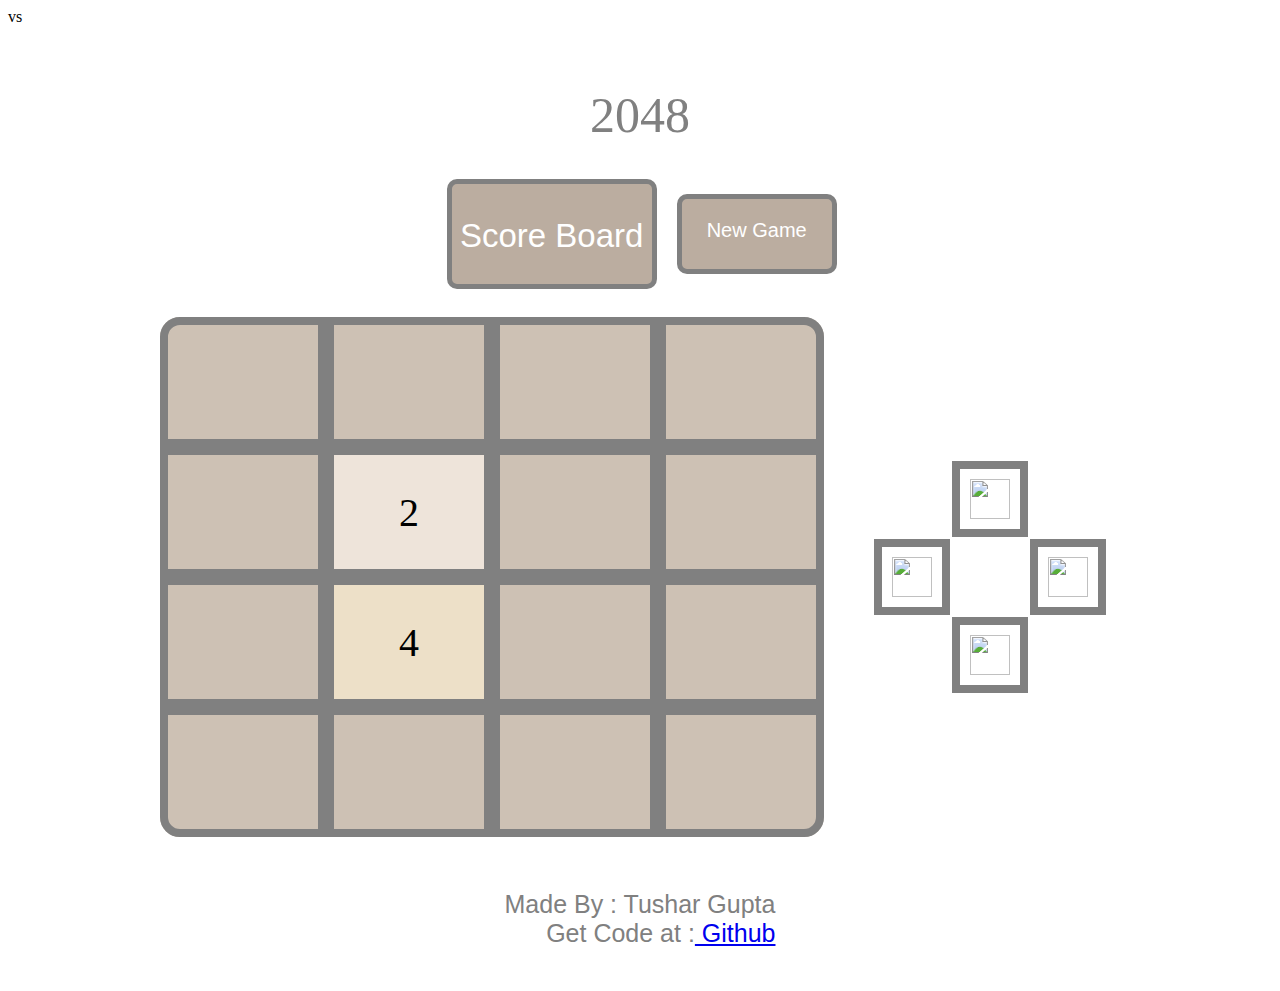
==== index.html @ c27e6773 "fix formatting and add show-game-over box" ====
vs
<html>

<head>
    <link rel="stylesheet" type="text/css" href="style.css">
    <script type="text/javascript" src="static/script.js"></script>
</head>

<body background="static/background.png">

    <div style="text-align: -webkit-center;  ">
        <p style="font-size: 50px;color: grey ; padding: 10px ; ; margin-bottom: 15px">
            2048
        </p>
        <div style="display: inline-flex; align-items: center; margin-right: 100px">
            <div id="show-game-over">
                <p style="font-size: 20px; text-align: center; color: white; cursor: pointer; font-family: sans-serif;">
                    Game Over
                </p>
            </div>
            <div id="back">
                <p id="score" style="font-size: 33px; text-align: center; color: white; font-family: sans-serif;">
                    Score Board
                </p>
            </div>
            <div id="back2">
                <p id="reload" style="font-size: 20px; text-align: center; color: white; cursor: pointer; font-family: sans-serif;">
                    New Game
                </p>
            </div>
        </div>
    </div>
    <div style="display: flex; align-items: center; /* margin-left: 307px; */ justify-content: center;">
        <div style="padding: 18px;">
            <table id="table" cellspacing="0">
                <tr>
                    <td style="border-top-left-radius: 20px"> </td>
                    <td> </td>
                    <td> </td>
                    <td style="border-top-right-radius: 20px"> </td>
                </tr>

                <tr>
                    <td> </td>
                    <td> </td>
                    <td> </td>
                    <td> </td>
                </tr>

                <tr>
                    <td> </td>
                    <td> </td>
                    <td> </td>
                    <td> </td>
                </tr>

                <tr>
                    <td style="border-bottom-left-radius: 20px"> </td>
                    <td> </td>
                    <td> </td>
                    <td style="border-bottom-right-radius: 20px"> </td>
                </tr>

            </table>
        </div>
        <div style="padding: 30px;">
            <table id="keys">
                <tr>
                    <td> </td>
                    <td id="up" class="k">
                        <img style="width: 40px; height: 40px;" src="static/uparrow.png">
                    </td>
                    <td></td>
                </tr>
                <tr>
                    <td id="left" class="k">
                        <img style="width: 40px; height: 40px;" src="static/leftarrow.png">
                    </td>
                    <td></td>
                    <td id="right" class="k">
                        <img style="width: 40px; height: 40px;" src="static/rightarrow.png">
                    </td>
                </tr>
                <tr>
                    <td></td>
                    <td id="down" class="k">
                        <img style="width: 40px; height: 40px;" src="static/downarrow.png">
                    </td>
                    <td></td>
                </tr>
            </table>
        </div>
    </div>
    <div style="display: flex ; justify-content: center;">
        <p style="font-size: 25px; text-align: end; color: gray; font-family: sans-serif; padding: 10px;">
            Made By : Tushar Gupta <br>
            Get Code at :<a href="https://www.github.com/TUSHARZ/2048"> Github </a>
        </p>
    </div>
</body>
</html>
---- style.css ----
#table td {
  height: 130px;
  width: 130px;
  font-size: 40px;
  text-align: center;
  padding: 10px;
  border: 8px solid grey;
}

#table tr {
  margin: 0px;
  padding: 10px;
  font-size: 40px;
  text-align: center;
  border: 8px solid grey;
}

#table {
  border-radius: 20px;
  font: 20px;
  background: #CDC1B4;
}

#first {
  border-top-left-radius: 10px;
}

#back {
  width: 200px;
  height: 100px;
  margin: 10;
  text-align: center;
  border-radius: 10px;
  border: 5px solid grey;
  background: #BBADA0
}

#back2 {
  width: 150px;
  height: 70px;
  margin: 10;
  text-align: center;
  border-radius: 10px;
  border: 5px solid grey;
  background: #BBADA0
}

#keys .k {
  height: 50px;
  font-size: 30px;
  text-align: center;
  padding: 10px;
  border: 8px solid grey;
}
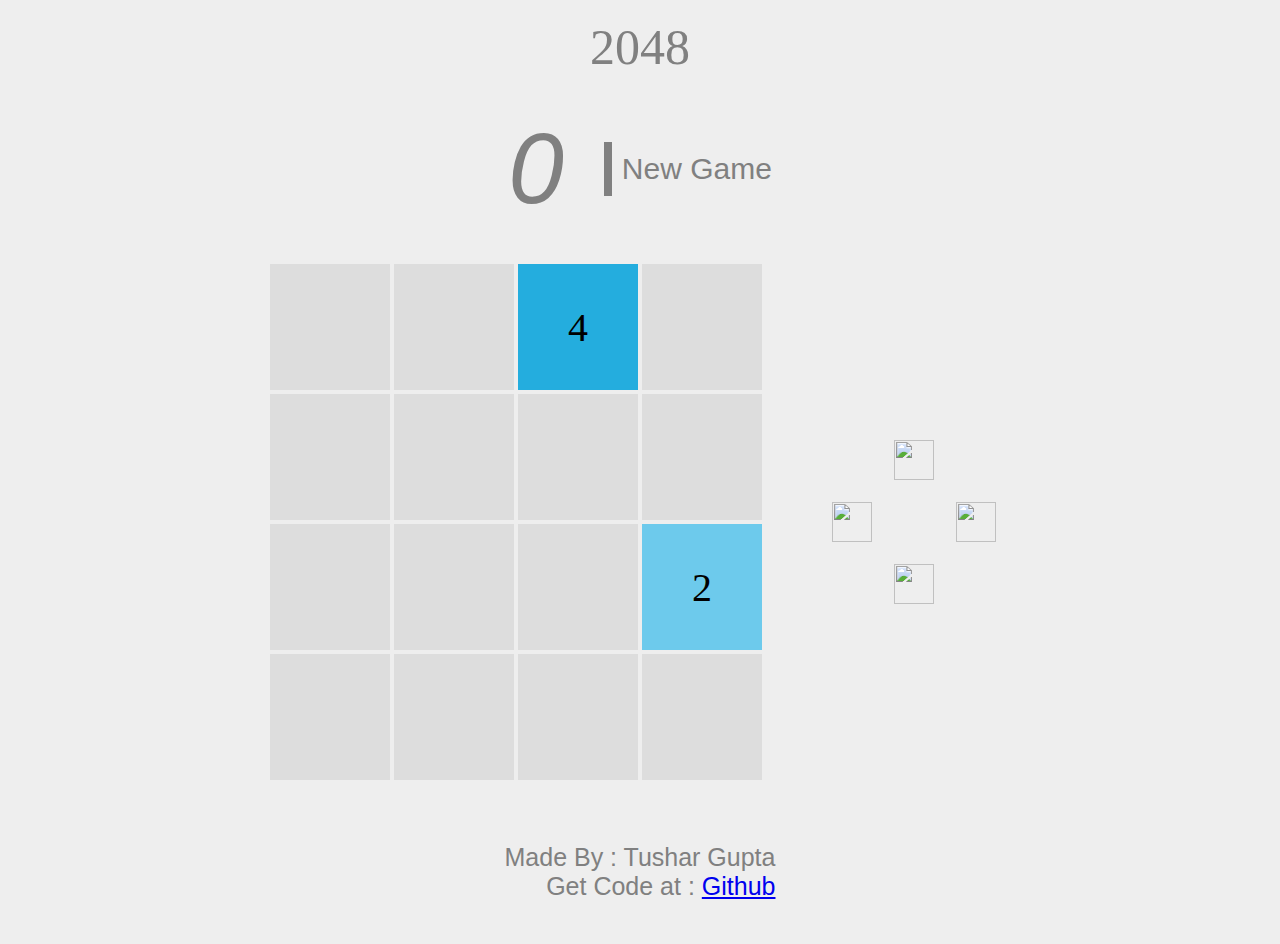
==== commit e7230362: "UI Improvement" ====
--- a/index.html
+++ b/index.html
@@ -1,101 +1,133 @@
-vs
 <html>
 
 <head>
-    <link rel="stylesheet" type="text/css" href="style.css">
-    <script type="text/javascript" src="static/script.js"></script>
+	<link rel="stylesheet" type="text/css" href="style.css">
+	<script type="text/javascript" src="static/script.js"></script>
+
 </head>
 
-<body background="static/background.png">
+<body>
 
-    <div style="text-align: -webkit-center;  ">
-        <p style="font-size: 50px;color: grey ; padding: 10px ; ; margin-bottom: 15px">
-            2048
-        </p>
-        <div style="display: inline-flex; align-items: center; margin-right: 100px">
-            <div id="show-game-over">
-                <p style="font-size: 20px; text-align: center; color: white; cursor: pointer; font-family: sans-serif;">
-                    Game Over
-                </p>
-            </div>
-            <div id="back">
-                <p id="score" style="font-size: 33px; text-align: center; color: white; font-family: sans-serif;">
-                    Score Board
-                </p>
-            </div>
-            <div id="back2">
-                <p id="reload" style="font-size: 20px; text-align: center; color: white; cursor: pointer; font-family: sans-serif;">
-                    New Game
-                </p>
-            </div>
-        </div>
-    </div>
-    <div style="display: flex; align-items: center; /* margin-left: 307px; */ justify-content: center;">
-        <div style="padding: 18px;">
-            <table id="table" cellspacing="0">
-                <tr>
-                    <td style="border-top-left-radius: 20px"> </td>
-                    <td> </td>
-                    <td> </td>
-                    <td style="border-top-right-radius: 20px"> </td>
-                </tr>
+	<div style="text-align: -webkit-center;  ">
+		<p style="font-size: 50px;color: grey ; padding: 10px ; ; margin-bottom: 15px">
 
-                <tr>
-                    <td> </td>
-                    <td> </td>
-                    <td> </td>
-                    <td> </td>
-                </tr>
+			2048
 
-                <tr>
-                    <td> </td>
-                    <td> </td>
-                    <td> </td>
-                    <td> </td>
-                </tr>
 
-                <tr>
-                    <td style="border-bottom-left-radius: 20px"> </td>
-                    <td> </td>
-                    <td> </td>
-                    <td style="border-bottom-right-radius: 20px"> </td>
-                </tr>
+		</p>
 
-            </table>
-        </div>
-        <div style="padding: 30px;">
-            <table id="keys">
-                <tr>
-                    <td> </td>
-                    <td id="up" class="k">
-                        <img style="width: 40px; height: 40px;" src="static/uparrow.png">
-                    </td>
-                    <td></td>
-                </tr>
-                <tr>
-                    <td id="left" class="k">
-                        <img style="width: 40px; height: 40px;" src="static/leftarrow.png">
-                    </td>
-                    <td></td>
-                    <td id="right" class="k">
-                        <img style="width: 40px; height: 40px;" src="static/rightarrow.png">
-                    </td>
-                </tr>
-                <tr>
-                    <td></td>
-                    <td id="down" class="k">
-                        <img style="width: 40px; height: 40px;" src="static/downarrow.png">
-                    </td>
-                    <td></td>
-                </tr>
-            </table>
-        </div>
-    </div>
-    <div style="display: flex ; justify-content: center;">
-        <p style="font-size: 25px; text-align: end; color: gray; font-family: sans-serif; padding: 10px;">
-            Made By : Tushar Gupta <br>
-            Get Code at :<a href="https://www.github.com/TUSHARZ/2048"> Github </a>
-        </p>
-    </div>
+		<div id="container">
+			<div id="score">
+			</div>
+
+			<div id="reload">
+				New Game
+			</div>
+		</div>
+		<br />
+
+		</div>
+	</div>
+	<div style="    display: flex;
+    align-items: center;
+    /* margin-left: 307px; */
+    justify-content: center;">
+		<div style="    padding: 18px;">
+			<table id="table" cellspacing="0">
+				<tr>
+					<td> </td>
+					<td> </td>
+					<td> </td>
+					<td> </td>
+
+				</tr>
+
+				<tr>
+					<td> </td>
+					<td> </td>
+					<td> </td>
+					<td> </td>
+				</tr>
+
+				<tr>
+					<td> </td>
+					<td> </td>
+					<td> </td>
+					<td> </td>
+				</tr>
+
+
+
+				<tr>
+					<td> </td>
+					<td> </td>
+					<td> </td>
+					<td> </td>
+				</tr>
+
+
+
+
+
+			</table>
+
+		</div>
+
+		<div style="    padding: 30px;">
+			<table id="keys">
+				<tr>
+					<td> </td>
+					<td id="up" class="k"><img style="width: 40px;
+    height: 40px;" src="static/uparrow.png"> </td>
+					<td></td>
+
+
+				</tr>
+				<tr>
+					<td id="left" class="k"><img style="width: 40px;
+    height: 40px;" src="static/leftarrow.png"></td>
+					<td></td>
+					<td id="right" class="k"><img style="width: 40px;
+    height: 40px;" src="static/rightarrow.png"></td>
+
+
+				</tr>
+				<tr>
+					<td></td>
+					<td id="down" class="k"><img style="width: 40px;
+    height: 40px;" src="static/downarrow.png"></td>
+					<td></td>
+
+
+				</tr>
+
+
+
+
+
+
+			</table>
+
+		</div>
+
+	</div>
+	<div style="display: flex ; justify-content: center;">
+		<p style="font-size: 25px;
+
+    text-align: end;
+    color: grey;
+    font-family: sans-serif;
+    padding: 10px;"> Made By : Tushar Gupta<br>Get Code at : <a href="https://www.github.com/TUSHARZ/2048"> Github </a>
+		</p>
+
+
+
+
 </body>
-</html>+
+
+
+
+
+
+</html>
--- a/style.css
+++ b/style.css
@@ -1,54 +1,59 @@
+body {
+    background-color: #eeeeee;
+}
+
 #table td {
-  height: 130px;
-  width: 130px;
-  font-size: 40px;
-  text-align: center;
-  padding: 10px;
-  border: 8px solid grey;
+    height: 130px;
+    width: 100px;
+    font-size: 40px;
+    text-align: center;
+    padding: 10px;
+    border: 2px solid #eeeeee;
+
 }
 
 #table tr {
-  margin: 0px;
-  padding: 10px;
-  font-size: 40px;
-  text-align: center;
-  border: 8px solid grey;
+    margin: 0px;
+    padding: 10px;
+    font-size: 40px;
+    text-align: center;
+
 }
 
 #table {
-  border-radius: 20px;
-  font: 20px;
-  background: #CDC1B4;
-}
-
-#first {
-  border-top-left-radius: 10px;
-}
-
-#back {
-  width: 200px;
-  height: 100px;
-  margin: 10;
-  text-align: center;
-  border-radius: 10px;
-  border: 5px solid grey;
-  background: #BBADA0
-}
-
-#back2 {
-  width: 150px;
-  height: 70px;
-  margin: 10;
-  text-align: center;
-  border-radius: 10px;
-  border: 5px solid grey;
-  background: #BBADA0
+    background-color: #dddddd;
+    border: 8px solid #eeeeee;
 }
 
 #keys .k {
-  height: 50px;
-  font-size: 30px;
-  text-align: center;
-  padding: 10px;
-  border: 8px solid grey;
+    height: 50px;
+    font-size: 30px;
+    text-align: center;
+    padding: 10px;
 }
+
+#container {
+    display: inline-flex;
+    align-items: center;
+}
+
+#score {
+    font-size: 100px;
+    font-style: italic;
+    margin-right: 30px;
+}
+
+#reload {
+    text-align: justify;
+    padding-top: 30px;
+    font-size: 30px;
+    border:0px solid grey;
+    border-left-width:8px;
+    cursor: pointer;
+}
+
+#score, #reload {
+    color: grey;
+    padding:10px;
+    font-family: sans-serif;
+}
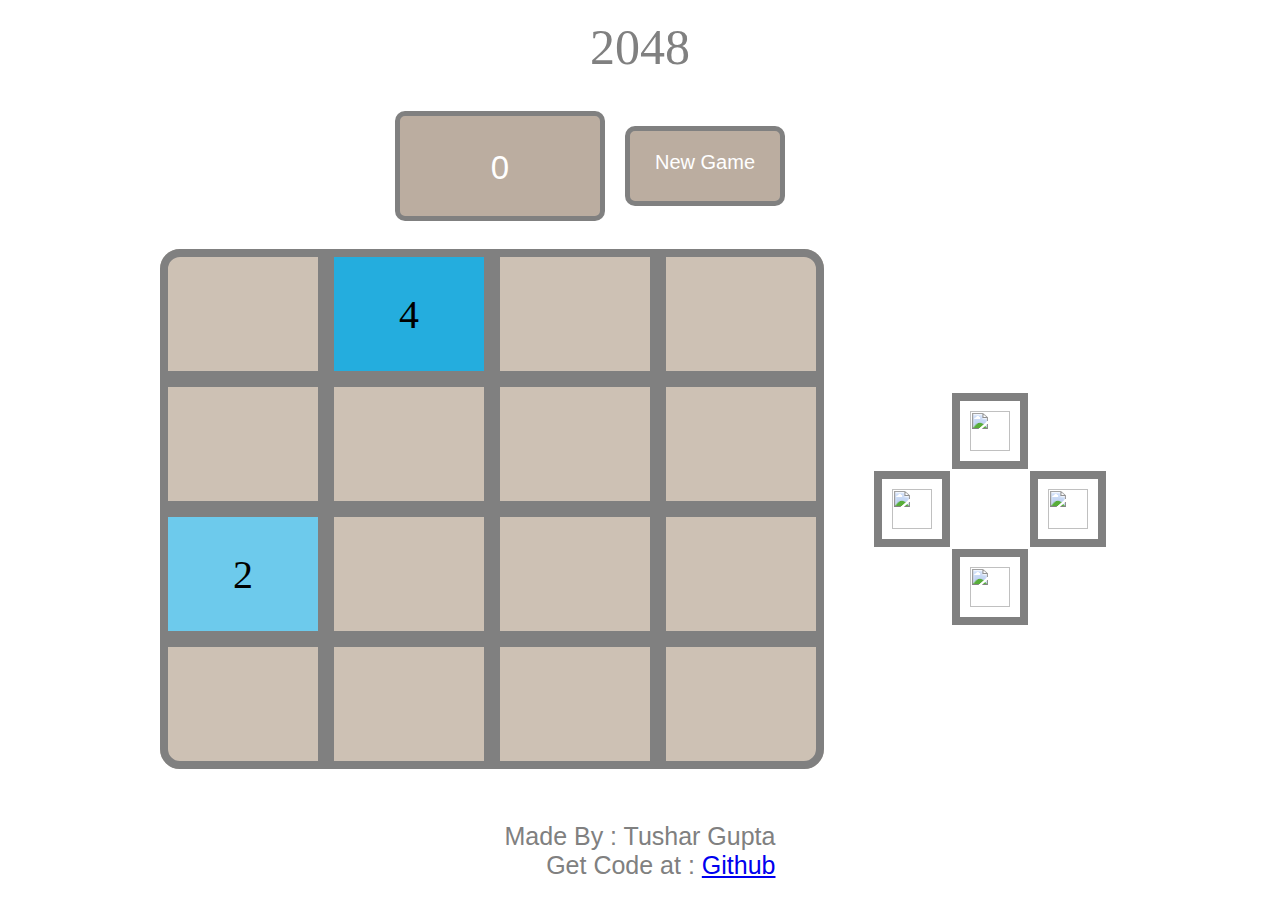
==== commit 2ce12b8a: "Merge b1f747072593d0339090f1fda06702ea639a7a95 into 9b909c1d7aae9a8deca8108dcd4e99ac7ac407bc" ====
--- a/index.html
+++ b/index.html
@@ -1,133 +1,82 @@
 <html>
-
-<head>
-	<link rel="stylesheet" type="text/css" href="style.css">
-	<script type="text/javascript" src="static/script.js"></script>
-
-</head>
-
-<body>
-
-	<div style="text-align: -webkit-center;  ">
-		<p style="font-size: 50px;color: grey ; padding: 10px ; ; margin-bottom: 15px">
-
-			2048
-
-
-		</p>
-
-		<div id="container">
-			<div id="score">
-			</div>
-
-			<div id="reload">
-				New Game
-			</div>
-		</div>
-		<br />
-
-		</div>
-	</div>
-	<div style="    display: flex;
-    align-items: center;
-    /* margin-left: 307px; */
-    justify-content: center;">
-		<div style="    padding: 18px;">
-			<table id="table" cellspacing="0">
-				<tr>
-					<td> </td>
-					<td> </td>
-					<td> </td>
-					<td> </td>
-
-				</tr>
-
-				<tr>
-					<td> </td>
-					<td> </td>
-					<td> </td>
-					<td> </td>
-				</tr>
-
-				<tr>
-					<td> </td>
-					<td> </td>
-					<td> </td>
-					<td> </td>
-				</tr>
-
-
-
-				<tr>
-					<td> </td>
-					<td> </td>
-					<td> </td>
-					<td> </td>
-				</tr>
-
-
-
-
-
-			</table>
-
-		</div>
-
-		<div style="    padding: 30px;">
-			<table id="keys">
-				<tr>
-					<td> </td>
-					<td id="up" class="k"><img style="width: 40px;
-    height: 40px;" src="static/uparrow.png"> </td>
-					<td></td>
-
-
-				</tr>
-				<tr>
-					<td id="left" class="k"><img style="width: 40px;
-    height: 40px;" src="static/leftarrow.png"></td>
-					<td></td>
-					<td id="right" class="k"><img style="width: 40px;
-    height: 40px;" src="static/rightarrow.png"></td>
-
-
-				</tr>
-				<tr>
-					<td></td>
-					<td id="down" class="k"><img style="width: 40px;
-    height: 40px;" src="static/downarrow.png"></td>
-					<td></td>
-
-
-				</tr>
-
-
-
-
-
-
-			</table>
-
-		</div>
-
-	</div>
-	<div style="display: flex ; justify-content: center;">
-		<p style="font-size: 25px;
-
-    text-align: end;
-    color: grey;
-    font-family: sans-serif;
-    padding: 10px;"> Made By : Tushar Gupta<br>Get Code at : <a href="https://www.github.com/TUSHARZ/2048"> Github </a>
-		</p>
-
-
-
-
-</body>
-
-
-
-
-
-
+    <head>
+        <link rel="stylesheet" type="text/css" href="style.css">
+        <script type="text/javascript" src="static/script.js"></script>
+    </head>
+    <body background="static/background.png">
+        <div style="text-align: -webkit-center;  ">
+            <p style="font-size: 50px;color: grey ; padding: 10px ; ; margin-bottom: 15px">2048</p>
+            <div style="display: inline-flex; align-items: center; margin-right: 100px">
+                <div id="back">
+                    <p id="score" style="font-size: 33px; text-align: center; color: white; font-family: sans-serif;">
+                        Score Board
+                    </p>
+                </div>
+                <div id="back2" >
+                    <p id="reload" style="font-size: 20px; text-align: center; color: white; cursor: pointer; font-family: sans-serif;">
+                        New Game
+                    </p>
+                </div>
+            </div>
+        </div>
+        <div style="display: flex; align-items: center; /* margin-left: 307px; */ justify-content: center;">
+            <div style="padding: 18px;">
+                <table id="table" cellspacing="0">
+                    <tr>
+                        <td style="border-top-left-radius: 20px">   </td>
+                        <td >   </td>
+                        <td>    </td>
+                        <td style="border-top-right-radius: 20px">   </td>
+                    </tr>
+                    <tr>
+                        <td>   </td>
+                        <td>   </td>
+                        <td>   </td>
+                        <td>   </td>
+                    </tr>
+                    <tr>
+                        <td>   </td>
+                        <td>   </td>
+                        <td>   </td>
+                        <td>   </td>
+                    </tr>
+                    <tr>
+                        <td style="border-bottom-left-radius: 20px">   </td>
+                        <td>   </td>
+                        <td>   </td>
+                        <td style="border-bottom-right-radius: 20px">   </td>
+                    </tr>
+                </table>
+            </div>
+            <div style="    padding: 30px;">
+                <table id="keys" >
+                    <tr>
+                        <td> </td>
+                        <td id="up" class="k"><img style="width: 40px;
+                            height: 40px;" src="static/uparrow.png"> </td>
+                        <td></td>
+                    </tr>
+                    <tr>
+                        <td id="left" class="k"><img style="width: 40px;
+                            height: 40px;" src="static/leftarrow.png"></td>
+                        <td></td>
+                        <td id="right" class="k"><img style="width: 40px;
+                            height: 40px;" src="static/rightarrow.png"></td>
+                    </tr>
+                    <tr>
+                        <td></td>
+                        <td id="down" class="k"><img style="width: 40px;
+                            height: 40px;" src="static/downarrow.png"></td>
+                        <td></td>
+                    </tr>
+                </table>
+            </div>
+        </div>
+        <div style="display: flex ; justify-content: center;">
+        <p style="font-size: 25px;
+            text-align: end;
+            color: gray;
+            font-family: sans-serif;
+            padding: 10px;"> Made By : Tushar Gupta<br>Get Code at : <a href="https://www.github.com/TUSHARZ/2048"> Github </a></p>
+    </body>
 </html>
--- a/style.css
+++ b/style.css
@@ -1,59 +1,48 @@
-body {
-    background-color: #eeeeee;
-}
-
 #table td {
     height: 130px;
-    width: 100px;
+    width: 130px;
     font-size: 40px;
     text-align: center;
     padding: 10px;
-    border: 2px solid #eeeeee;
-
+    border: 8px solid grey;
 }
-
 #table tr {
     margin: 0px;
     padding: 10px;
     font-size: 40px;
     text-align: center;
-
+    border: 8px solid grey;
 }
-
 #table {
-    background-color: #dddddd;
-    border: 8px solid #eeeeee;
+    border-radius: 20px;
+    font: 20px;
+    background: #CDC1B4;
 }
-
+#first {
+    border-top-left-radius: 10px;
+}
+#back {
+    width: 200px;
+    height: 100px;
+    margin: 10;
+    text-align: center;
+    border-radius: 10px;
+    border: 5px solid grey;
+    background: #BBADA0
+}
+#back2 {
+    width: 150px;
+    height: 70px;
+    margin: 10;
+    text-align: center;
+    border-radius: 10px;
+    border: 5px solid grey;
+    background: #BBADA0
+}
 #keys .k {
     height: 50px;
     font-size: 30px;
     text-align: center;
     padding: 10px;
+    border: 8px solid grey;
 }
-
-#container {
-    display: inline-flex;
-    align-items: center;
-}
-
-#score {
-    font-size: 100px;
-    font-style: italic;
-    margin-right: 30px;
-}
-
-#reload {
-    text-align: justify;
-    padding-top: 30px;
-    font-size: 30px;
-    border:0px solid grey;
-    border-left-width:8px;
-    cursor: pointer;
-}
-
-#score, #reload {
-    color: grey;
-    padding:10px;
-    font-family: sans-serif;
-}
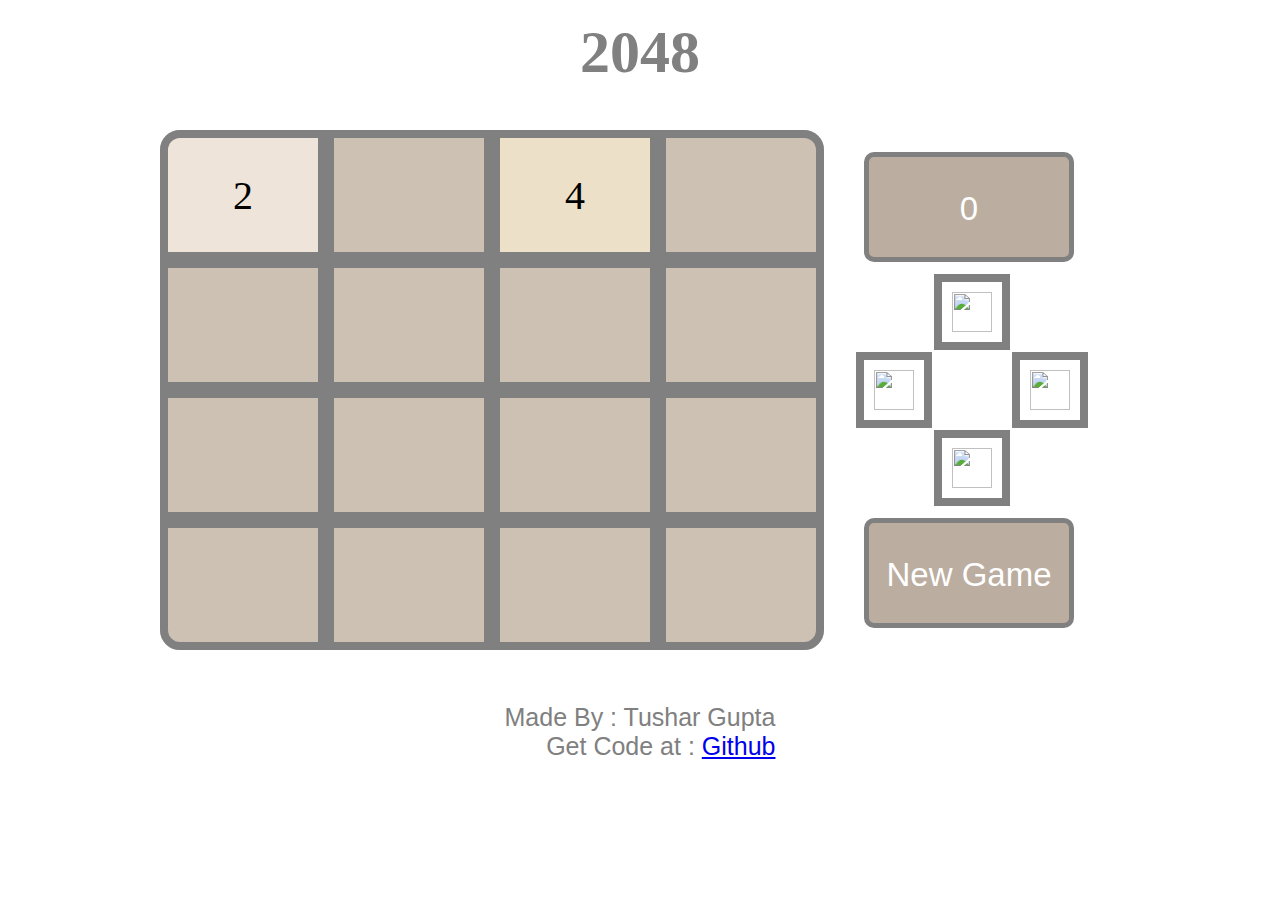
==== commit cfdaccf5: "Merge 2423c92b48e4c7d4bd364ed6394100b8aa127e4a into 7a247b9ccc2138699d134d713a828c66fcd2b9d0" ====
--- a/index.html
+++ b/index.html
@@ -1,82 +1,77 @@
 <html>
-    <head>
-        <link rel="stylesheet" type="text/css" href="style.css">
-        <script type="text/javascript" src="static/script.js"></script>
-    </head>
-    <body background="static/background.png">
-        <div style="text-align: -webkit-center;  ">
-            <p style="font-size: 50px;color: grey ; padding: 10px ; ; margin-bottom: 15px">2048</p>
-            <div style="display: inline-flex; align-items: center; margin-right: 100px">
-                <div id="back">
-                    <p id="score" style="font-size: 33px; text-align: center; color: white; font-family: sans-serif;">
-                        Score Board
-                    </p>
-                </div>
-                <div id="back2" >
-                    <p id="reload" style="font-size: 20px; text-align: center; color: white; cursor: pointer; font-family: sans-serif;">
-                        New Game
-                    </p>
-                </div>
+<head>
+    <title>2048</title>
+    <link rel="stylesheet" type="text/css" href="style.css">
+    <script type="text/javascript" src="static/script.js"></script>
+</head>
+
+<body background="static/background.png">
+    <div id = "header">
+        <p id = "title">
+            2048
+        </p>
+    </div>
+    <div id = "game">
+        <div id = "gameboard">
+            <table id="table" cellspacing="0">
+                <tr>
+                    <td id = "top-left-corner"></td>
+                    <td></td>
+                    <td></td>
+                    <td id = "top-right-corner"></td>
+                </tr>
+                <tr>
+                    <td></td>
+                    <td></td>
+                    <td></td>
+                    <td></td>
+                </tr>
+                <tr>
+                    <td></td>
+                    <td></td>
+                    <td></td>
+                    <td></td>
+                </tr>
+                <tr>
+                    <td id = "bottom-left-corner"></td>
+                    <td></td>
+                    <td></td>
+                    <td id = "bottom-right-corner"></td>
+                </tr>
+            </table>
+        </div>
+        <div id="controls">
+            <div id="back" class = "status-box" >
+                <p id="score">
+                Score Board
+                </p>
+            </div>
+            <table id="keys" >
+                <tr> 
+                    <td> </td>
+                    <td id="up" class="k"><img class = "arrow" src="static/uparrow.png"> </td>
+                    <td></td>
+                </tr>
+                <tr> 
+                    <td id="left" class="k"><img class = "arrow" src="static/leftarrow.png"></td>
+                    <td></td>
+                    <td id="right" class="k"><img class = "arrow" src="static/rightarrow.png"></td>
+                </tr>
+                <tr> 
+                    <td></td>
+                    <td id="down" class="k"><img class = "arrow" src="static/downarrow.png"></td>
+                    <td></td>
+                </tr>
+            </table>
+            <div id="back2" class = "status-box" >
+                <p id="reload">
+                New Game
+                </p>
             </div>
         </div>
-        <div style="display: flex; align-items: center; /* margin-left: 307px; */ justify-content: center;">
-            <div style="padding: 18px;">
-                <table id="table" cellspacing="0">
-                    <tr>
-                        <td style="border-top-left-radius: 20px">   </td>
-                        <td >   </td>
-                        <td>    </td>
-                        <td style="border-top-right-radius: 20px">   </td>
-                    </tr>
-                    <tr>
-                        <td>   </td>
-                        <td>   </td>
-                        <td>   </td>
-                        <td>   </td>
-                    </tr>
-                    <tr>
-                        <td>   </td>
-                        <td>   </td>
-                        <td>   </td>
-                        <td>   </td>
-                    </tr>
-                    <tr>
-                        <td style="border-bottom-left-radius: 20px">   </td>
-                        <td>   </td>
-                        <td>   </td>
-                        <td style="border-bottom-right-radius: 20px">   </td>
-                    </tr>
-                </table>
-            </div>
-            <div style="    padding: 30px;">
-                <table id="keys" >
-                    <tr>
-                        <td> </td>
-                        <td id="up" class="k"><img style="width: 40px;
-                            height: 40px;" src="static/uparrow.png"> </td>
-                        <td></td>
-                    </tr>
-                    <tr>
-                        <td id="left" class="k"><img style="width: 40px;
-                            height: 40px;" src="static/leftarrow.png"></td>
-                        <td></td>
-                        <td id="right" class="k"><img style="width: 40px;
-                            height: 40px;" src="static/rightarrow.png"></td>
-                    </tr>
-                    <tr>
-                        <td></td>
-                        <td id="down" class="k"><img style="width: 40px;
-                            height: 40px;" src="static/downarrow.png"></td>
-                        <td></td>
-                    </tr>
-                </table>
-            </div>
-        </div>
-        <div style="display: flex ; justify-content: center;">
-        <p style="font-size: 25px;
-            text-align: end;
-            color: gray;
-            font-family: sans-serif;
-            padding: 10px;"> Made By : Tushar Gupta<br>Get Code at : <a href="https://www.github.com/TUSHARZ/2048"> Github </a></p>
-    </body>
-</html>
+    </div>
+    <div id = "footer">
+        <p id = "footer-text">Made By : Tushar Gupta<br>Get Code at : <a href="https://www.github.com/TUSHARZ/2048"> Github </a></p>
+    </div>
+</body>
+</html>--- a/style.css
+++ b/style.css
@@ -1,48 +1,103 @@
-#table td {
-    height: 130px;
-    width: 130px;
-    font-size: 40px;
-    text-align: center;
-    padding: 10px;
-    border: 8px solid grey;
+#table td{
+	height: 130px;
+	width: 130px;
+	font-size:40px;
+	text-align: center;
+	padding: 10px;
+	border: 8px solid grey;
 }
 #table tr {
-    margin: 0px;
-    padding: 10px;
-    font-size: 40px;
-    text-align: center;
-    border: 8px solid grey;
+	margin: 0px;
+	padding: 10px;
+	font-size:40px;
+	text-align: center;
+	border: 8px solid grey;
+	
 }
 #table {
-    border-radius: 20px;
-    font: 20px;
-    background: #CDC1B4;
+	
+	border-radius: 20px;
+	font: 20px;
+	background: #CDC1B4;
 }
-#first {
-    border-top-left-radius: 10px;
+#first{
+	border-top-left-radius: 10px;
 }
-#back {
-    width: 200px;
-    height: 100px;
-    margin: 10;
+#keys .k{
+	height: 50px;
+	
+	font-size:30px;
+	text-align: center;
+	padding: 10px;
+	border: 8px solid grey;
+}
+#header{
+	text-align: -webkit-center;  
+}
+#title{
+	font-size: 60px;
+	color: grey;
+	padding: 10px;
+	margin-bottom: 15px;
+	font-weight: bold;
+}
+#score{
+    font-size: 33px;
     text-align: center;
-    border-radius: 10px;
-    border: 5px solid grey;
-    background: #BBADA0
+    color: white;
+    font-family: sans-serif;
 }
-#back2 {
-    width: 150px;
-    height: 70px;
-    margin: 10;
+#reload{
+    font-size: 33px;
     text-align: center;
-    border-radius: 10px;
-    border: 5px solid grey;
-    background: #BBADA0
+    color: white;
+    font-family: sans-serif;
 }
-#keys .k {
-    height: 50px;
-    font-size: 30px;
-    text-align: center;
+#game{
+	display: flex;
+    align-items: center;
+    /* margin-left: 307px; */
+    justify-content: center;
+}
+#game-board{
+	padding: 18px;
+}
+#top-left-corner{
+	border-top-left-radius: 20px;
+}
+#top-right-corner{
+	border-top-right-radius: 20px;
+}
+#bottom-left-corner{
+	border-bottom-left-radius: 20px;
+}
+#bottom-right-corner{
+	border-bottom-right-radius: 20px;
+}
+#controls{
+	padding: 30px;
+}
+#footer{
+	display: flex ; 
+	justify-content: center;
+}
+#footer-text{
+	font-size: 25px;
+    text-align: end;
+    color: gray;
+    font-family: sans-serif;
     padding: 10px;
-    border: 8px solid grey;
 }
+.status-box{
+	width: 200px;
+	height: 100px;
+	margin: 10;
+	text-align: center;
+	border-radius: 10px;
+	border: 5px solid grey;
+	background: #BBADA0
+}
+.arrow{
+	width: 40px;
+    height: 40px;
+}
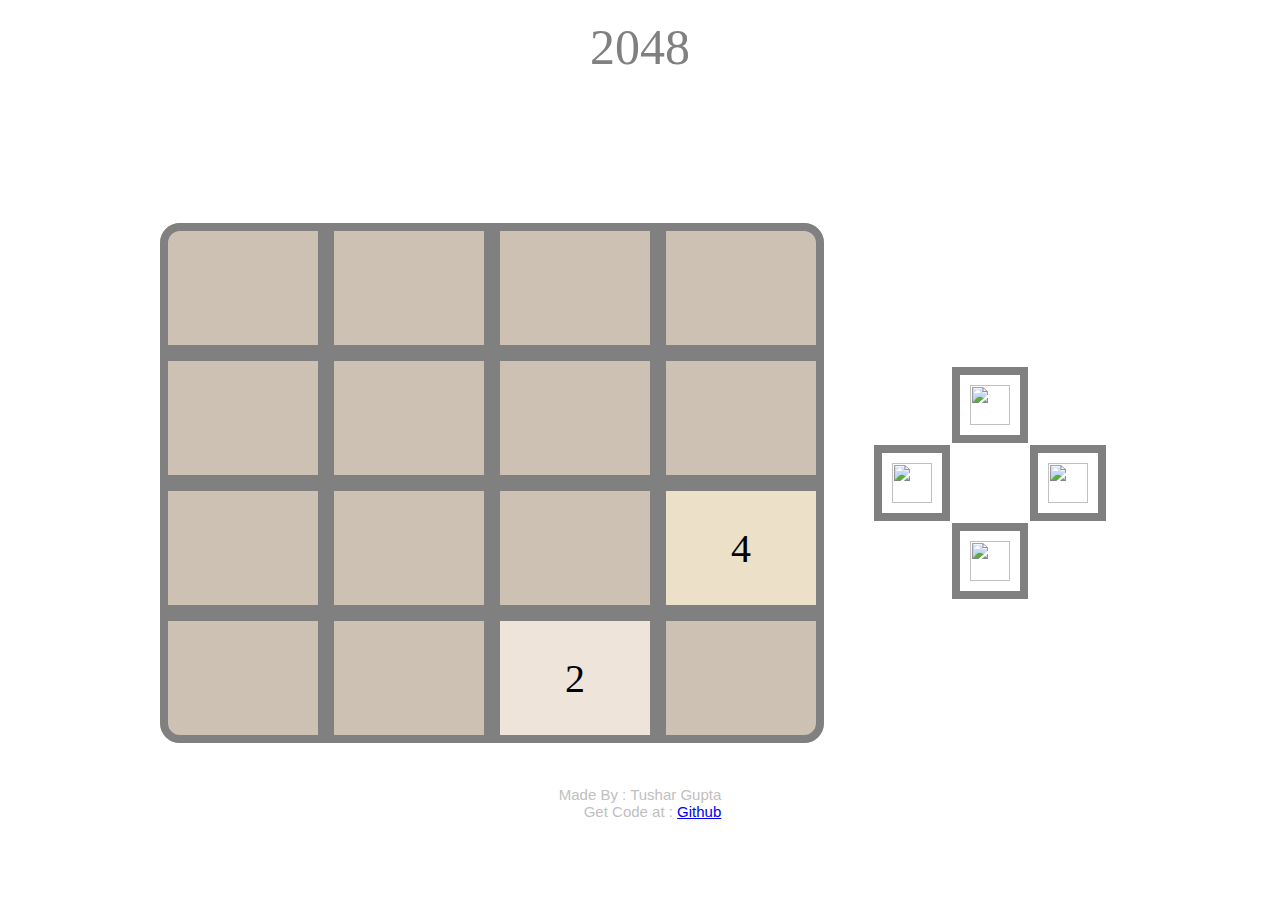
==== commit b8159bd0: "Merge 679afbedd2c184566c0c936a5801ca36b80baf12 into 7a247b9ccc2138699d134d713a828c66fcd2b9d0" ====
--- a/index.html
+++ b/index.html
@@ -1,77 +1,150 @@
 <html>
+
 <head>
-    <title>2048</title>
-    <link rel="stylesheet" type="text/css" href="style.css">
-    <script type="text/javascript" src="static/script.js"></script>
+	<link rel="stylesheet" type="text/css" href="style.css">
+  <script type="text/javascript" src="static/script.js"></script>
+
 </head>
 
 <body background="static/background.png">
-    <div id = "header">
-        <p id = "title">
-            2048
-        </p>
-    </div>
-    <div id = "game">
-        <div id = "gameboard">
-            <table id="table" cellspacing="0">
-                <tr>
-                    <td id = "top-left-corner"></td>
-                    <td></td>
-                    <td></td>
-                    <td id = "top-right-corner"></td>
-                </tr>
-                <tr>
-                    <td></td>
-                    <td></td>
-                    <td></td>
-                    <td></td>
-                </tr>
-                <tr>
-                    <td></td>
-                    <td></td>
-                    <td></td>
-                    <td></td>
-                </tr>
-                <tr>
-                    <td id = "bottom-left-corner"></td>
-                    <td></td>
-                    <td></td>
-                    <td id = "bottom-right-corner"></td>
-                </tr>
-            </table>
-        </div>
-        <div id="controls">
-            <div id="back" class = "status-box" >
-                <p id="score">
-                Score Board
-                </p>
-            </div>
-            <table id="keys" >
-                <tr> 
-                    <td> </td>
-                    <td id="up" class="k"><img class = "arrow" src="static/uparrow.png"> </td>
-                    <td></td>
-                </tr>
-                <tr> 
-                    <td id="left" class="k"><img class = "arrow" src="static/leftarrow.png"></td>
-                    <td></td>
-                    <td id="right" class="k"><img class = "arrow" src="static/rightarrow.png"></td>
-                </tr>
-                <tr> 
-                    <td></td>
-                    <td id="down" class="k"><img class = "arrow" src="static/downarrow.png"></td>
-                    <td></td>
-                </tr>
-            </table>
-            <div id="back2" class = "status-box" >
-                <p id="reload">
-                New Game
-                </p>
-            </div>
-        </div>
-    </div>
-    <div id = "footer">
-        <p id = "footer-text">Made By : Tushar Gupta<br>Get Code at : <a href="https://www.github.com/TUSHARZ/2048"> Github </a></p>
-    </div>
+
+<div style="text-align: -webkit-center;  ">
+<p style="font-size: 50px;color: grey ; padding: 10px ; ; margin-bottom: 15px">
+
+2048
+
+
+</p>
+<div style="    display: inline-flex;
+    align-items: center;
+    margin-right: 100px">
+<div id="back">
+<p id="score" style="        font-size: 33px;
+    text-align: center;
+    color: white;
+    font-family: sans-serif;
+     ">
+Score Board
+
+</p>
+
+</div>
+<div id="back2" >
+<p id="reload" style="        font-size: 22px;
+    text-align: center;
+    color: white;
+    cursor: pointer;
+    font-family: sans-serif;
+     ">
+New Game
+</p>
+
+</div>
+
+
+
+</div>
+</div>
+<div style="    display: flex;
+    align-items: center;
+    /* margin-left: 307px; */
+    justify-content: center;">
+<div style="    padding: 18px;">
+<table id="table" cellspacing="0">
+<tr>
+<td style="border-top-left-radius: 20px">   </td>
+<td >   </td>
+<td>    </td>
+<td style="border-top-right-radius: 20px">   </td>
+
+</tr>
+
+<tr>
+<td>   </td>
+<td>   </td>
+<td>   </td>
+<td>   </td>
+</tr>
+
+<tr>
+<td>   </td>
+<td>   </td>
+<td>   </td>
+<td>   </td>
+</tr>
+
+
+
+<tr>
+<td style="border-bottom-left-radius: 20px">   </td>
+<td>   </td>
+<td>   </td>
+<td style="border-bottom-right-radius: 20px">   </td>
+</tr>
+
+
+
+
+
+</table>
+
+</div>
+
+<div style="    padding: 30px;">
+<table id="keys" >
+    <tr> 
+    <td> </td>
+    <td id="up" class="k"><img style="width: 40px;
+    height: 40px;" src="static/uparrow.png"> </td>
+    <td></td>
+
+
+    </tr>
+     <tr> 
+    <td id="left" class="k"><img style="width: 40px;
+    height: 40px;" src="static/leftarrow.png"></td>
+    <td></td>
+    <td id="right" class="k"><img style="width: 40px;
+    height: 40px;" src="static/rightarrow.png"></td>
+
+
+    </tr>
+     <tr> 
+    <td></td>
+    <td id="down" class="k"><img style="width: 40px;
+    height: 40px;" src="static/downarrow.png"></td>
+    <td></td>
+
+
+    </tr>
+    
+
+
+
+
+
+</table>
+
+</div>
+
+</div>
+<div style="display: flex ; justify-content: center;">
+<p style="font-size: 15px;
+   
+    text-align: end;
+    color: silver;
+    font-family: sans-serif;
+    padding: 10px;"> Made By : Tushar Gupta<br>Get Code at : <a href="https://www.github.com/TUSHARZ/2048"> Github </a>
+</p>
+
+
+
+
 </body>
-</html>+
+
+
+
+
+
+</html>
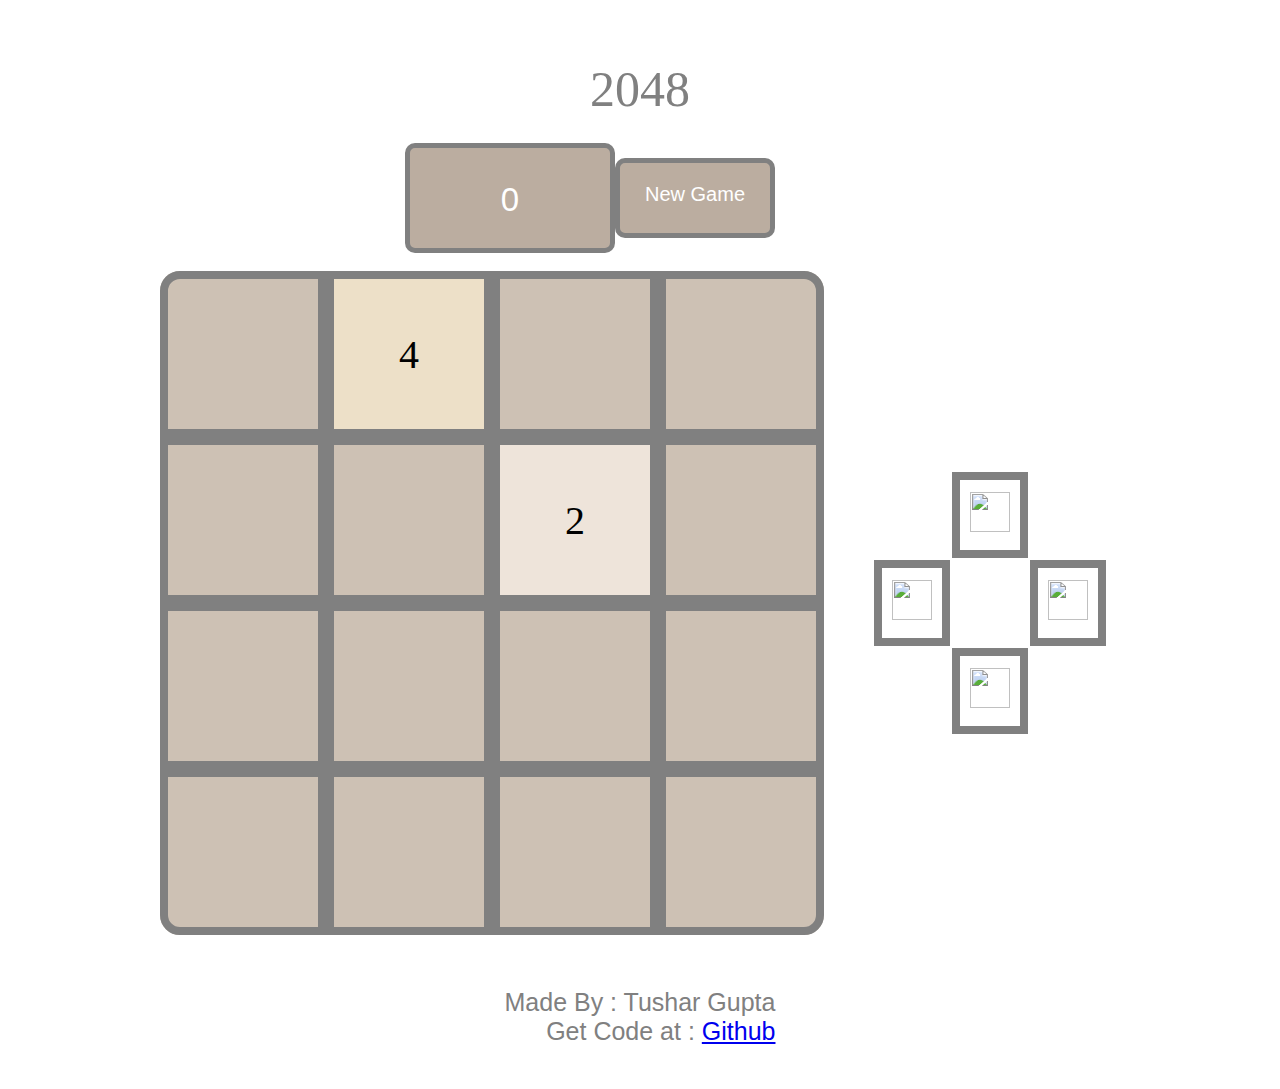
==== commit fc363bb6: "Merge ae65ab5dfc160648efd0d534a0b049429c60abca into 7a247b9ccc2138699d134d713a828c66fcd2b9d0" ====
--- a/index.html
+++ b/index.html
@@ -1,150 +1,92 @@
+<!DOCTYPE html>
 <html>
-
 <head>
-	<link rel="stylesheet" type="text/css" href="style.css">
+  <meta charset="utf-8">
+  <title>2048</title>
+  <link rel="stylesheet" type="text/css" href="style.css">
   <script type="text/javascript" src="static/script.js"></script>
-
 </head>
-
 <body background="static/background.png">
-
-<div style="text-align: -webkit-center;  ">
-<p style="font-size: 50px;color: grey ; padding: 10px ; ; margin-bottom: 15px">
-
-2048
-
-
-</p>
-<div style="    display: inline-flex;
-    align-items: center;
-    margin-right: 100px">
-<div id="back">
-<p id="score" style="        font-size: 33px;
-    text-align: center;
-    color: white;
-    font-family: sans-serif;
-     ">
-Score Board
-
-</p>
-
-</div>
-<div id="back2" >
-<p id="reload" style="        font-size: 22px;
-    text-align: center;
-    color: white;
-    cursor: pointer;
-    font-family: sans-serif;
-     ">
-New Game
-</p>
-
-</div>
-
-
-
-</div>
-</div>
-<div style="    display: flex;
-    align-items: center;
-    /* margin-left: 307px; */
-    justify-content: center;">
-<div style="    padding: 18px;">
-<table id="table" cellspacing="0">
-<tr>
-<td style="border-top-left-radius: 20px">   </td>
-<td >   </td>
-<td>    </td>
-<td style="border-top-right-radius: 20px">   </td>
-
-</tr>
-
-<tr>
-<td>   </td>
-<td>   </td>
-<td>   </td>
-<td>   </td>
-</tr>
-
-<tr>
-<td>   </td>
-<td>   </td>
-<td>   </td>
-<td>   </td>
-</tr>
-
-
-
-<tr>
-<td style="border-bottom-left-radius: 20px">   </td>
-<td>   </td>
-<td>   </td>
-<td style="border-bottom-right-radius: 20px">   </td>
-</tr>
-
-
-
-
-
-</table>
-
-</div>
-
-<div style="    padding: 30px;">
-<table id="keys" >
-    <tr> 
-    <td> </td>
-    <td id="up" class="k"><img style="width: 40px;
-    height: 40px;" src="static/uparrow.png"> </td>
-    <td></td>
-
-
-    </tr>
-     <tr> 
-    <td id="left" class="k"><img style="width: 40px;
-    height: 40px;" src="static/leftarrow.png"></td>
-    <td></td>
-    <td id="right" class="k"><img style="width: 40px;
-    height: 40px;" src="static/rightarrow.png"></td>
-
-
-    </tr>
-     <tr> 
-    <td></td>
-    <td id="down" class="k"><img style="width: 40px;
-    height: 40px;" src="static/downarrow.png"></td>
-    <td></td>
-
-
-    </tr>
-    
-
-
-
-
-
-</table>
-
-</div>
-
-</div>
-<div style="display: flex ; justify-content: center;">
-<p style="font-size: 15px;
-   
-    text-align: end;
-    color: silver;
-    font-family: sans-serif;
-    padding: 10px;"> Made By : Tushar Gupta<br>Get Code at : <a href="https://www.github.com/TUSHARZ/2048"> Github </a>
-</p>
-
-
-
-
+  <div style="text-align: -webkit-center; ">
+    <p style="font-size: 50px; color: grey; padding: 10px; margin-bottom: 15px;">
+      2048
+    </p>
+    <div style="display: inline-flex; align-items: center; margin-right: 100px">
+      <div id="back">
+        <p id="score" style="font-size: 33px; text-align: center; color: white; font-family: sans-serif;">
+          Score Board
+        </p>
+      </div>
+      <div id="back2">
+        <p id="reload" style="font-size: 20px; text-align: center; color: white; cursor: pointer; font-family: sans-serif;">
+          New Game
+        </p>
+      </div>
+    </div>
+  </div>
+  <div style="display: flex; align-items: center; /* margin-left: 307px; */ justify-content: center;">
+    <div style="padding: 18px;">
+      <table id="table" cellspacing="0">
+        <tr>
+          <td style="border-top-left-radius: 20px"> </td>
+          <td> </td>
+          <td> </td>
+          <td style="border-top-right-radius: 20px"> </td>
+        </tr>
+        <tr>
+          <td> </td>
+          <td> </td>
+          <td> </td>
+          <td> </td>
+        </tr>
+        <tr>
+          <td> </td>
+          <td> </td>
+          <td> </td>
+          <td> </td>
+        </tr>
+        <tr>
+          <td style="border-bottom-left-radius: 20px"> </td>
+          <td> </td>
+          <td> </td>
+          <td style="border-bottom-right-radius: 20px"> </td>
+        </tr>
+      </table>
+    </div>
+    <div style="padding: 30px;">
+      <table id="keys">
+        <tr>
+          <td> </td>
+          <td id="up" class="k">
+            <img style="width: 40px; height: 40px;" src="static/uparrow.png"> </td>
+          <td></td>
+        </tr>
+        <tr>
+          <td id="left" class="k">
+            <img style="width: 40px; height: 40px;" src="static/leftarrow.png">
+          </td>
+          <td></td>
+          <td id="right" class="k">
+            <img style="width: 40px; height: 40px;" src="static/rightarrow.png">
+          </td>
+        </tr>
+        <tr>
+          <td></td>
+          <td id="down" class="k">
+            <img style="width: 40px; height: 40px;" src="static/downarrow.png">
+          </td>
+          <td></td>
+        </tr>
+      </table>
+    </div>
+  </div>
+  <div style="display: flex ; justify-content: center;">
+    <p style="font-size: 25px; text-align: end; color: gray; font-family: sans-serif; padding: 10px;">
+      Made By : Tushar Gupta
+      <br>
+      Get Code at :
+      <a href="https://www.github.com/TUSHARZ/2048"> Github</a>
+    </p>
+  </div>
 </body>
-
-
-
-
-
-
 </html>
--- a/style.css
+++ b/style.css
@@ -1,103 +1,54 @@
-#table td{
-	height: 130px;
-	width: 130px;
-	font-size:40px;
-	text-align: center;
-	padding: 10px;
-	border: 8px solid grey;
+#table td {
+  height: 130px;
+  width: 130px;
+  font-size: 40px;
+  text-align: center;
+  padding: 10px;
+  border: 8px solid grey;
 }
+
 #table tr {
-	margin: 0px;
-	padding: 10px;
-	font-size:40px;
-	text-align: center;
-	border: 8px solid grey;
-	
+  margin: 0px;
+  padding: 10px;
+  font-size: 40px;
+  text-align: center;
+  border: 8px solid grey;
 }
+
 #table {
-	
-	border-radius: 20px;
-	font: 20px;
-	background: #CDC1B4;
+  border-radius: 20px;
+  font: 20px;
+  background: #CDC1B4;
 }
-#first{
-	border-top-left-radius: 10px;
+
+#first {
+  border-top-left-radius: 10px;
 }
-#keys .k{
-	height: 50px;
-	
-	font-size:30px;
-	text-align: center;
-	padding: 10px;
-	border: 8px solid grey;
+
+#back {
+  width: 200px;
+  height: 100px;
+  margin: 10;
+  text-align: center;
+  border-radius: 10px;
+  border: 5px solid grey;
+  background: #BBADA0
 }
-#header{
-	text-align: -webkit-center;  
+
+#back2 {
+  width: 150px;
+  height: 70px;
+  margin: 10;
+  text-align: center;
+  border-radius: 10px;
+  border: 5px solid grey;
+  background: #BBADA0
 }
-#title{
-	font-size: 60px;
-	color: grey;
-	padding: 10px;
-	margin-bottom: 15px;
-	font-weight: bold;
+
+#keys .k {
+  height: 50px;
+  font-size: 30px;
+  text-align: center;
+  padding: 10px;
+  border: 8px solid grey;
 }
-#score{
-    font-size: 33px;
-    text-align: center;
-    color: white;
-    font-family: sans-serif;
-}
-#reload{
-    font-size: 33px;
-    text-align: center;
-    color: white;
-    font-family: sans-serif;
-}
-#game{
-	display: flex;
-    align-items: center;
-    /* margin-left: 307px; */
-    justify-content: center;
-}
-#game-board{
-	padding: 18px;
-}
-#top-left-corner{
-	border-top-left-radius: 20px;
-}
-#top-right-corner{
-	border-top-right-radius: 20px;
-}
-#bottom-left-corner{
-	border-bottom-left-radius: 20px;
-}
-#bottom-right-corner{
-	border-bottom-right-radius: 20px;
-}
-#controls{
-	padding: 30px;
-}
-#footer{
-	display: flex ; 
-	justify-content: center;
-}
-#footer-text{
-	font-size: 25px;
-    text-align: end;
-    color: gray;
-    font-family: sans-serif;
-    padding: 10px;
-}
-.status-box{
-	width: 200px;
-	height: 100px;
-	margin: 10;
-	text-align: center;
-	border-radius: 10px;
-	border: 5px solid grey;
-	background: #BBADA0
-}
-.arrow{
-	width: 40px;
-    height: 40px;
-}
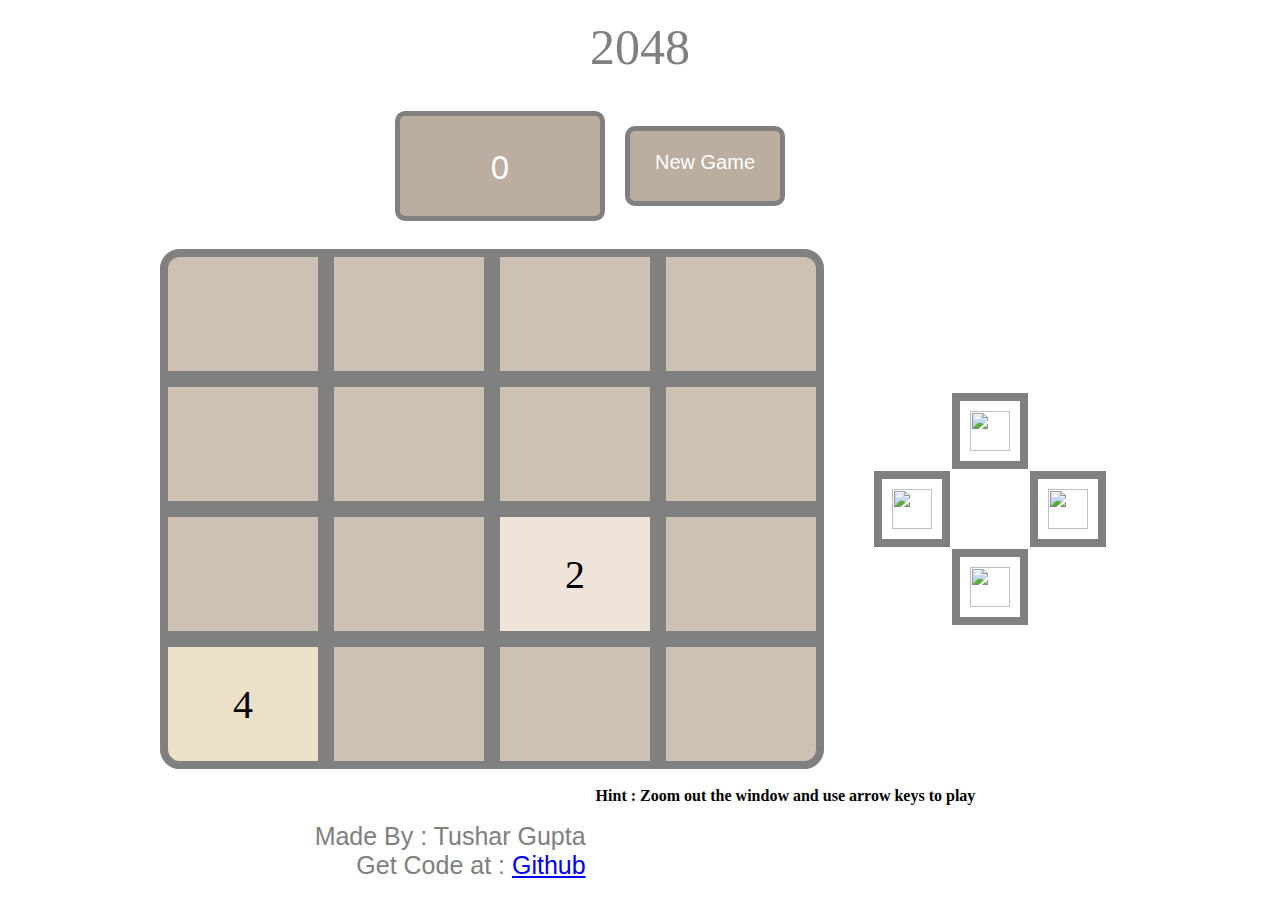
==== commit 4acfbd4a: "Merge b1298b3a4309c3e3afada326ba7ac8bbc292c26c into 7a247b9ccc2138699d134d713a828c66fcd2b9d0" ====
--- a/index.html
+++ b/index.html
@@ -1,92 +1,153 @@
-<!DOCTYPE html>
 <html>
+
 <head>
-  <meta charset="utf-8">
-  <title>2048</title>
-  <link rel="stylesheet" type="text/css" href="style.css">
+	<link rel="stylesheet" type="text/css" href="style.css">
   <script type="text/javascript" src="static/script.js"></script>
+
 </head>
+
 <body background="static/background.png">
-  <div style="text-align: -webkit-center; ">
-    <p style="font-size: 50px; color: grey; padding: 10px; margin-bottom: 15px;">
-      2048
-    </p>
-    <div style="display: inline-flex; align-items: center; margin-right: 100px">
-      <div id="back">
-        <p id="score" style="font-size: 33px; text-align: center; color: white; font-family: sans-serif;">
-          Score Board
-        </p>
-      </div>
-      <div id="back2">
-        <p id="reload" style="font-size: 20px; text-align: center; color: white; cursor: pointer; font-family: sans-serif;">
-          New Game
-        </p>
-      </div>
-    </div>
-  </div>
-  <div style="display: flex; align-items: center; /* margin-left: 307px; */ justify-content: center;">
-    <div style="padding: 18px;">
-      <table id="table" cellspacing="0">
-        <tr>
-          <td style="border-top-left-radius: 20px"> </td>
-          <td> </td>
-          <td> </td>
-          <td style="border-top-right-radius: 20px"> </td>
-        </tr>
-        <tr>
-          <td> </td>
-          <td> </td>
-          <td> </td>
-          <td> </td>
-        </tr>
-        <tr>
-          <td> </td>
-          <td> </td>
-          <td> </td>
-          <td> </td>
-        </tr>
-        <tr>
-          <td style="border-bottom-left-radius: 20px"> </td>
-          <td> </td>
-          <td> </td>
-          <td style="border-bottom-right-radius: 20px"> </td>
-        </tr>
-      </table>
-    </div>
-    <div style="padding: 30px;">
-      <table id="keys">
-        <tr>
-          <td> </td>
-          <td id="up" class="k">
-            <img style="width: 40px; height: 40px;" src="static/uparrow.png"> </td>
-          <td></td>
-        </tr>
-        <tr>
-          <td id="left" class="k">
-            <img style="width: 40px; height: 40px;" src="static/leftarrow.png">
-          </td>
-          <td></td>
-          <td id="right" class="k">
-            <img style="width: 40px; height: 40px;" src="static/rightarrow.png">
-          </td>
-        </tr>
-        <tr>
-          <td></td>
-          <td id="down" class="k">
-            <img style="width: 40px; height: 40px;" src="static/downarrow.png">
-          </td>
-          <td></td>
-        </tr>
-      </table>
-    </div>
-  </div>
-  <div style="display: flex ; justify-content: center;">
-    <p style="font-size: 25px; text-align: end; color: gray; font-family: sans-serif; padding: 10px;">
-      Made By : Tushar Gupta
-      <br>
-      Get Code at :
-      <a href="https://www.github.com/TUSHARZ/2048"> Github</a>
-    </p>
-  </div>
+
+<div style="text-align: -webkit-center;  ">
+<p style="font-size: 50px;color: grey ; padding: 10px ; ; margin-bottom: 15px">
+
+2048
+
+
+</p>
+<div style="    display: inline-flex;
+    align-items: center;
+    margin-right: 100px">
+<div id="back">
+<p id="score" style="        font-size: 33px;
+    text-align: center;
+    color: white;
+    font-family: sans-serif;
+     ">
+Score Board
+
+</p>
+
+</div>
+<div id="back2" >
+<p id="reload" style="        font-size: 20px;
+    text-align: center;
+    color: white;
+    cursor: pointer;
+    font-family: sans-serif;
+     ">
+New Game
+</p>
+
+</div>
+
+
+
+</div>
+</div>
+<div style="    display: flex;
+    align-items: center;
+    /* margin-left: 307px; */
+    justify-content: center;">
+<div style="    padding: 18px;">
+<table id="table" cellspacing="0">
+<tr>
+<td style="border-top-left-radius: 20px">   </td>
+<td >   </td>
+<td>    </td>
+<td style="border-top-right-radius: 20px">   </td>
+
+</tr>
+
+<tr>
+<td>   </td>
+<td>   </td>
+<td>   </td>
+<td>   </td>
+</tr>
+
+<tr>
+<td>   </td>
+<td>   </td>
+<td>   </td>
+<td>   </td>
+</tr>
+
+
+
+<tr>
+<td style="border-bottom-left-radius: 20px">   </td>
+<td>   </td>
+<td>   </td>
+<td style="border-bottom-right-radius: 20px">   </td>
+</tr>
+
+
+
+
+
+</table>
+
+</div>
+
+<div style="    padding: 30px;">
+<table id="keys" >
+    <tr> 
+    <td> </td>
+    <td id="up" class="k"><img style="width: 40px;
+    height: 40px;" src="static/uparrow.png"> </td>
+    <td></td>
+
+
+    </tr>
+     <tr> 
+    <td id="left" class="k"><img style="width: 40px;
+    height: 40px;" src="static/leftarrow.png"></td>
+    <td></td>
+    <td id="right" class="k"><img style="width: 40px;
+    height: 40px;" src="static/rightarrow.png"></td>
+
+
+    </tr>
+     <tr> 
+    <td></td>
+    <td id="down" class="k"><img style="width: 40px;
+    height: 40px;" src="static/downarrow.png"></td>
+    <td></td>
+
+
+    </tr>
+    
+
+
+
+
+
+</table>
+
+</div>
+
+</div>
+<div style="display: flex ; justify-content: center;">
+<p style="font-size: 25px;
+   
+    text-align: end;
+    color: gray;
+    font-family: sans-serif;
+    padding: 10px;"> Made By : Tushar Gupta<br>Get Code at : <a href="https://www.github.com/TUSHARZ/2048"> Github </a>
+</p>
+<b>
+	Hint :  Zoom out the window and use arrow keys to play 
+	</b>
+	
+
+
+
 </body>
+
+
+
+
+
+
 </html>
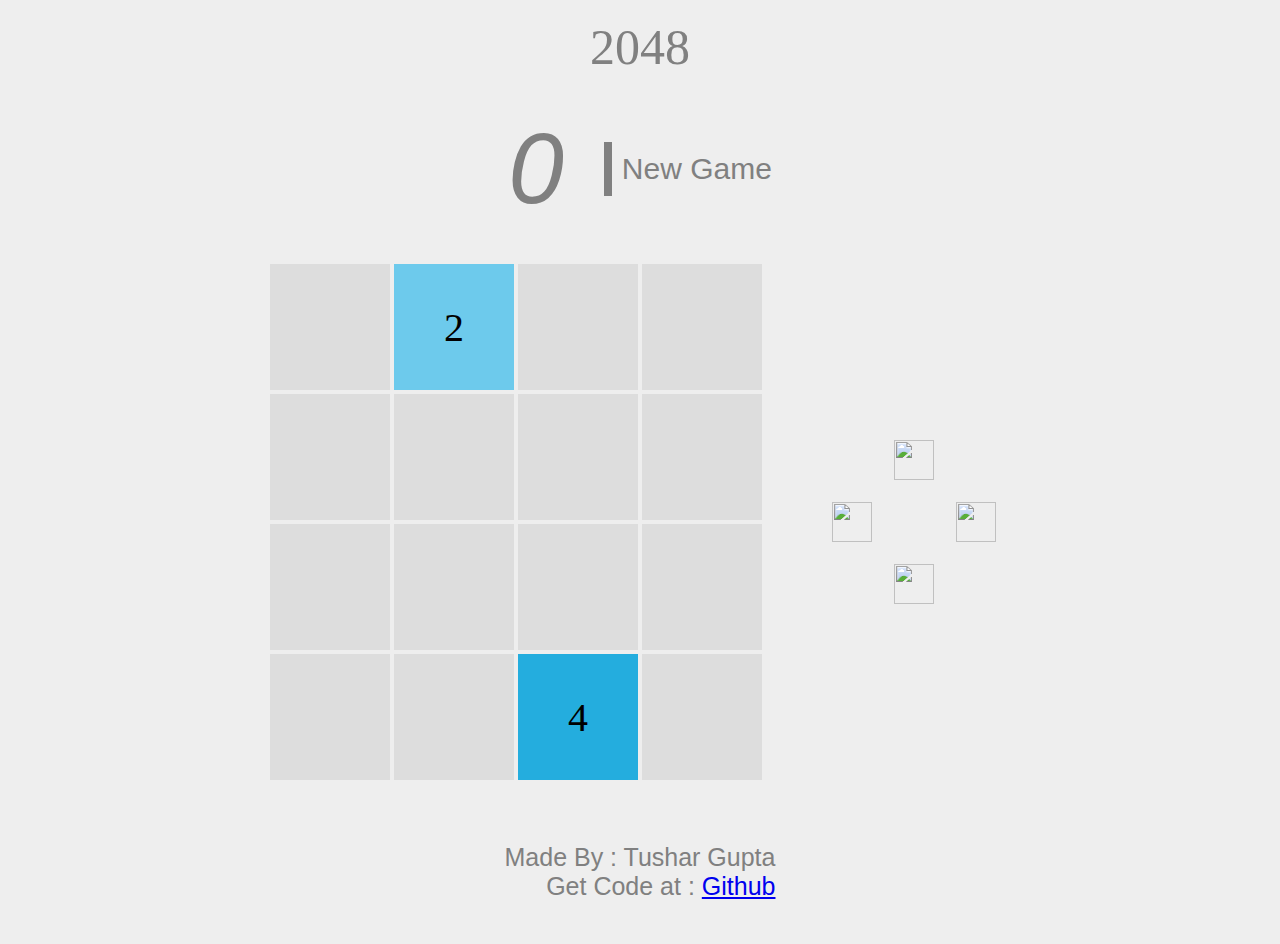
==== commit da05d287: "Merge e72303626278c8cef51c3e3f6300d0716e496a50 into 7a247b9ccc2138699d134d713a828c66fcd2b9d0" ====
--- a/index.html
+++ b/index.html
@@ -2,144 +2,124 @@
 
 <head>
 	<link rel="stylesheet" type="text/css" href="style.css">
-  <script type="text/javascript" src="static/script.js"></script>
+	<script type="text/javascript" src="static/script.js"></script>
 
 </head>
 
-<body background="static/background.png">
+<body>
 
-<div style="text-align: -webkit-center;  ">
-<p style="font-size: 50px;color: grey ; padding: 10px ; ; margin-bottom: 15px">
+	<div style="text-align: -webkit-center;  ">
+		<p style="font-size: 50px;color: grey ; padding: 10px ; ; margin-bottom: 15px">
 
-2048
+			2048
 
 
-</p>
-<div style="    display: inline-flex;
+		</p>
+
+		<div id="container">
+			<div id="score">
+			</div>
+
+			<div id="reload">
+				New Game
+			</div>
+		</div>
+		<br />
+
+		</div>
+	</div>
+	<div style="    display: flex;
     align-items: center;
-    margin-right: 100px">
-<div id="back">
-<p id="score" style="        font-size: 33px;
-    text-align: center;
-    color: white;
-    font-family: sans-serif;
-     ">
-Score Board
+    /* margin-left: 307px; */
+    justify-content: center;">
+		<div style="    padding: 18px;">
+			<table id="table" cellspacing="0">
+				<tr>
+					<td> </td>
+					<td> </td>
+					<td> </td>
+					<td> </td>
 
-</p>
+				</tr>
 
-</div>
-<div id="back2" >
-<p id="reload" style="        font-size: 20px;
-    text-align: center;
-    color: white;
-    cursor: pointer;
-    font-family: sans-serif;
-     ">
-New Game
-</p>
+				<tr>
+					<td> </td>
+					<td> </td>
+					<td> </td>
+					<td> </td>
+				</tr>
 
-</div>
+				<tr>
+					<td> </td>
+					<td> </td>
+					<td> </td>
+					<td> </td>
+				</tr>
 
 
 
-</div>
-</div>
-<div style="    display: flex;
-    align-items: center;
-    /* margin-left: 307px; */
-    justify-content: center;">
-<div style="    padding: 18px;">
-<table id="table" cellspacing="0">
-<tr>
-<td style="border-top-left-radius: 20px">   </td>
-<td >   </td>
-<td>    </td>
-<td style="border-top-right-radius: 20px">   </td>
-
-</tr>
-
-<tr>
-<td>   </td>
-<td>   </td>
-<td>   </td>
-<td>   </td>
-</tr>
-
-<tr>
-<td>   </td>
-<td>   </td>
-<td>   </td>
-<td>   </td>
-</tr>
-
-
-
-<tr>
-<td style="border-bottom-left-radius: 20px">   </td>
-<td>   </td>
-<td>   </td>
-<td style="border-bottom-right-radius: 20px">   </td>
-</tr>
+				<tr>
+					<td> </td>
+					<td> </td>
+					<td> </td>
+					<td> </td>
+				</tr>
 
 
 
 
 
-</table>
+			</table>
 
-</div>
+		</div>
 
-<div style="    padding: 30px;">
-<table id="keys" >
-    <tr> 
-    <td> </td>
-    <td id="up" class="k"><img style="width: 40px;
+		<div style="    padding: 30px;">
+			<table id="keys">
+				<tr>
+					<td> </td>
+					<td id="up" class="k"><img style="width: 40px;
     height: 40px;" src="static/uparrow.png"> </td>
-    <td></td>
+					<td></td>
 
 
-    </tr>
-     <tr> 
-    <td id="left" class="k"><img style="width: 40px;
+				</tr>
+				<tr>
+					<td id="left" class="k"><img style="width: 40px;
     height: 40px;" src="static/leftarrow.png"></td>
-    <td></td>
-    <td id="right" class="k"><img style="width: 40px;
+					<td></td>
+					<td id="right" class="k"><img style="width: 40px;
     height: 40px;" src="static/rightarrow.png"></td>
 
 
-    </tr>
-     <tr> 
-    <td></td>
-    <td id="down" class="k"><img style="width: 40px;
+				</tr>
+				<tr>
+					<td></td>
+					<td id="down" class="k"><img style="width: 40px;
     height: 40px;" src="static/downarrow.png"></td>
-    <td></td>
+					<td></td>
 
 
-    </tr>
-    
+				</tr>
 
 
 
 
 
-</table>
 
-</div>
+			</table>
 
-</div>
-<div style="display: flex ; justify-content: center;">
-<p style="font-size: 25px;
-   
+		</div>
+
+	</div>
+	<div style="display: flex ; justify-content: center;">
+		<p style="font-size: 25px;
+
     text-align: end;
-    color: gray;
+    color: grey;
     font-family: sans-serif;
     padding: 10px;"> Made By : Tushar Gupta<br>Get Code at : <a href="https://www.github.com/TUSHARZ/2048"> Github </a>
-</p>
-<b>
-	Hint :  Zoom out the window and use arrow keys to play 
-	</b>
-	
+		</p>
+
 
 
 
--- a/style.css
+++ b/style.css
@@ -1,54 +1,59 @@
+body {
+    background-color: #eeeeee;
+}
+
 #table td {
-  height: 130px;
-  width: 130px;
-  font-size: 40px;
-  text-align: center;
-  padding: 10px;
-  border: 8px solid grey;
+    height: 130px;
+    width: 100px;
+    font-size: 40px;
+    text-align: center;
+    padding: 10px;
+    border: 2px solid #eeeeee;
+
 }
 
 #table tr {
-  margin: 0px;
-  padding: 10px;
-  font-size: 40px;
-  text-align: center;
-  border: 8px solid grey;
+    margin: 0px;
+    padding: 10px;
+    font-size: 40px;
+    text-align: center;
+
 }
 
 #table {
-  border-radius: 20px;
-  font: 20px;
-  background: #CDC1B4;
-}
-
-#first {
-  border-top-left-radius: 10px;
-}
-
-#back {
-  width: 200px;
-  height: 100px;
-  margin: 10;
-  text-align: center;
-  border-radius: 10px;
-  border: 5px solid grey;
-  background: #BBADA0
-}
-
-#back2 {
-  width: 150px;
-  height: 70px;
-  margin: 10;
-  text-align: center;
-  border-radius: 10px;
-  border: 5px solid grey;
-  background: #BBADA0
+    background-color: #dddddd;
+    border: 8px solid #eeeeee;
 }
 
 #keys .k {
-  height: 50px;
-  font-size: 30px;
-  text-align: center;
-  padding: 10px;
-  border: 8px solid grey;
+    height: 50px;
+    font-size: 30px;
+    text-align: center;
+    padding: 10px;
 }
+
+#container {
+    display: inline-flex;
+    align-items: center;
+}
+
+#score {
+    font-size: 100px;
+    font-style: italic;
+    margin-right: 30px;
+}
+
+#reload {
+    text-align: justify;
+    padding-top: 30px;
+    font-size: 30px;
+    border:0px solid grey;
+    border-left-width:8px;
+    cursor: pointer;
+}
+
+#score, #reload {
+    color: grey;
+    padding:10px;
+    font-family: sans-serif;
+}
